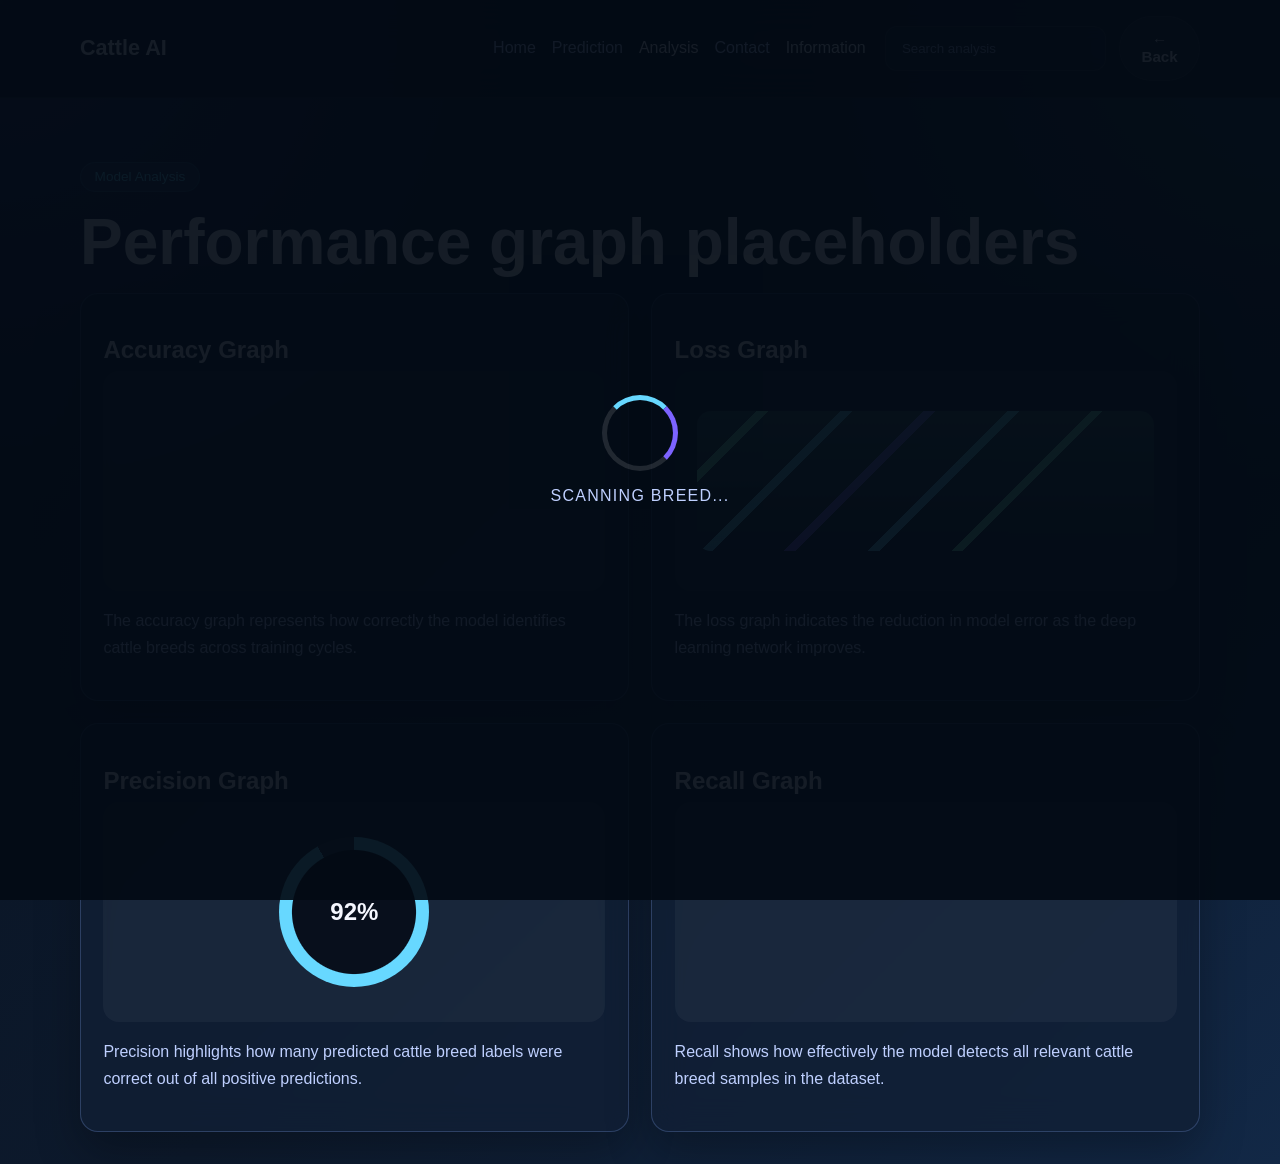
==== analysis.html @ d4cf24c9 "Add files via upload" ====
<!doctype html>
<html lang="en">
  <head>
    <meta charset="UTF-8" />
    <meta name="viewport" content="width=device-width, initial-scale=1.0" />
    <title>Analysis | Cattle AI</title>
    <meta name="description" content="Project analysis graphs for cattle breed identification model performance." />
    <link rel="stylesheet" href="style.css" />
  </head>
  <body data-page="analysis">
    <div class="site-loader" id="pageLoader" aria-hidden="true">
      <div class="loader-core"></div>
      <p>Scanning Breed...</p>
    </div>

    <header class="site-header">
      <nav class="navbar container">
        <a class="logo" href="index.html">Cattle AI</a>
        <button class="menu-toggle" id="menuToggle" aria-label="Toggle navigation">☰</button>
        <div class="nav-panel" id="navPanel">
          <ul class="nav-links">
            <li><a href="index.html">Home</a></li>
            <li><a href="prediction.html">Prediction</a></li>
            <li><a class="active" href="analysis.html">Analysis</a></li>
            <li><a href="contact.html">Contact</a></li>
            <li><a class="active" href="information.html">Information</a></li>
          </ul>
          <div class="nav-actions">
            <input type="search" class="search-input" placeholder="Search analysis" aria-label="Search" />
            <button class="back-button" type="button" onclick="goBackHome()">← Back</button>
          </div>
        </div>
      </nav>
    </header>

    <main class="page-shell container">
      <div class="section-heading page-header">
        <span class="section-tag">Model Analysis</span>
        <h1>Performance graph placeholders</h1>
      </div>

      <section class="graph-grid">
        <article class="graph-card glass-panel">
          <h2>Accuracy Graph</h2>
          <div class="graph-placeholder bars accuracy-bars">
            <span></span><span></span><span></span><span></span><span></span>
          </div>
          <p>The accuracy graph represents how correctly the model identifies cattle breeds across training cycles.</p>
        </article>

        <article class="graph-card glass-panel">
          <h2>Loss Graph</h2>
          <div class="graph-placeholder line-chart">
            <div class="line-wave"></div>
          </div>
          <p>The loss graph indicates the reduction in model error as the deep learning network improves.</p>
        </article>

        <article class="graph-card glass-panel">
          <h2>Precision Graph</h2>
          <div class="graph-placeholder circular-chart">
            <div class="chart-ring">92%</div>
          </div>
          <p>Precision highlights how many predicted cattle breed labels were correct out of all positive predictions.</p>
        </article>

        <article class="graph-card glass-panel">
          <h2>Recall Graph</h2>
          <div class="graph-placeholder bars recall-bars">
            <span></span><span></span><span></span><span></span><span></span>
          </div>
          <p>Recall shows how effectively the model detects all relevant cattle breed samples in the dataset.</p>
        </article>
      </section>
    </main>

    <script src="script.js"></script>
  </body>
</html>
---- style.css ----
/*
  Global styles for the AI-Based Cattle Breed Identification System.
  The theme uses a dark gradient background with glass-like cards.
*/
:root {
  --bg-main: #07111f;
  --bg-secondary: #0d1a2d;
  --panel: rgba(17, 31, 53, 0.78);
  --panel-strong: rgba(12, 23, 40, 0.92);
  --border: rgba(138, 177, 255, 0.24);
  --text-main: #f5f7ff;
  --text-soft: #bfd0ff;
  --text-muted: #91a3cb;
  --accent: #67d8ff;
  --accent-strong: #7c63ff;
  --accent-warm: #7df0c3;
  --danger: #ff8a80;
  --shadow: 0 20px 45px rgba(0, 0, 0, 0.28);
  --radius: 18px;
  --transition: 0.3s ease;
}

* {
  box-sizing: border-box;
}

html {
  scroll-behavior: smooth;
}

body {
  margin: 0;
  font-family: Arial, Helvetica, sans-serif;
  color: var(--text-main);
  background:
    radial-gradient(circle at top left, rgba(124, 99, 255, 0.28), transparent 30%),
    radial-gradient(circle at top right, rgba(103, 216, 255, 0.18), transparent 28%),
    linear-gradient(135deg, var(--bg-main), var(--bg-secondary) 55%, #122846 100%);
  min-height: 100vh;
}

img,
video,
canvas {
  max-width: 100%;
  display: block;
}

canvas {
  width: 100%;
  border-radius: 14px;
}

body.loader-active {
  overflow: hidden;
}

.container {
  width: min(1120px, calc(100% - 2rem));
  margin: 0 auto;
}

.site-loader {
  position: fixed;
  inset: 0;
  background: rgba(3, 10, 20, 0.92);
  display: flex;
  flex-direction: column;
  align-items: center;
  justify-content: center;
  gap: 1rem;
  z-index: 9999;
  opacity: 1;
  visibility: visible;
  transition: opacity 0.4s ease, visibility 0.4s ease;
}

.site-loader.hide {
  opacity: 0;
  visibility: hidden;
}

.loader-core {
  width: 76px;
  height: 76px;
  border-radius: 50%;
  border: 5px solid rgba(255, 255, 255, 0.12);
  border-top-color: var(--accent);
  border-right-color: var(--accent-strong);
  animation: spin 0.9s linear infinite;
}

.site-loader p {
  margin: 0;
  letter-spacing: 0.08em;
  text-transform: uppercase;
  color: var(--text-soft);
}

@keyframes spin {
  to {
    transform: rotate(360deg);
  }
}

.site-header {
  position: sticky;
  top: 0;
  z-index: 1000;
  backdrop-filter: blur(18px);
  background: rgba(6, 13, 25, 0.72);
  border-bottom: 1px solid rgba(255, 255, 255, 0.06);
}

.navbar {
  display: flex;
  align-items: center;
  justify-content: space-between;
  gap: 1rem;
  padding: 1rem 0;
}

.logo {
  font-size: 1.35rem;
  font-weight: 700;
  color: var(--text-main);
  text-decoration: none;
}

.nav-panel {
  display: flex;
  align-items: center;
  gap: 1.2rem;
}

.nav-links {
  display: flex;
  align-items: center;
  gap: 1rem;
  list-style: none;
  padding: 0;
  margin: 0;
}

.nav-links a,
.footer-link {
  color: var(--text-soft);
  text-decoration: none;
  transition: color var(--transition);
}

.nav-links a:hover,
.nav-links a.active,
.footer-link:hover {
  color: var(--text-main);
}

.nav-actions {
  display: flex;
  align-items: center;
  gap: 0.8rem;
}

.search-input,
.contact-form input,
.contact-form textarea {
  width: 100%;
  padding: 0.9rem 1rem;
  border-radius: 12px;
  border: 1px solid rgba(255, 255, 255, 0.08);
  background: rgba(255, 255, 255, 0.04);
  color: var(--text-main);
  outline: none;
}

.search-input {
  min-width: 180px;
}

.search-input::placeholder,
.contact-form input::placeholder,
.contact-form textarea::placeholder {
  color: var(--text-muted);
}

.back-button,
.primary-button,
.secondary-button,
.ghost-button,
.button-element {
  border: none;
  border-radius: 999px;
  padding: 0.9rem 1.3rem;
  font-size: 0.95rem;
  font-weight: 600;
  cursor: pointer;
  transition: transform var(--transition), box-shadow var(--transition), background var(--transition), color var(--transition);
  text-decoration: none;
  display: inline-flex;
  align-items: center;
  justify-content: center;
  gap: 0.5rem;
}

.back-button,
.secondary-button,
.ghost-button {
  background: rgba(255, 255, 255, 0.06);
  color: var(--text-main);
  border: 1px solid rgba(255, 255, 255, 0.08);
}

.primary-button {
  color: var(--text-main);
  background: linear-gradient(135deg, var(--accent-strong), var(--accent));
  box-shadow: 0 16px 34px rgba(104, 112, 255, 0.26);
}

.ghost-button {
  color: var(--danger);
}

.back-button:hover,
.primary-button:hover,
.secondary-button:hover,
.ghost-button:hover,
.button-element:hover,
.action-card:hover,
.feature-card:hover,
.graph-card:hover,
.hero-card:hover {
  transform: translateY(-4px);
  box-shadow: var(--shadow);
}

.menu-toggle {
  display: none;
  border: 1px solid rgba(255, 255, 255, 0.08);
  background: rgba(255, 255, 255, 0.04);
  color: var(--text-main);
  border-radius: 12px;
  padding: 0.7rem 0.9rem;
  cursor: pointer;
}

.hero-section,
.page-shell {
  padding: 4rem 0 2rem;
}

.hero-grid {
  display: grid;
  grid-template-columns: 1.2fr 1fr;
  gap: 2rem;
  align-items: center;
  min-height: calc(100vh - 120px);
}

.eyebrow,
.section-tag,
.status-pill {
  display: inline-flex;
  align-items: center;
  padding: 0.4rem 0.85rem;
  border-radius: 999px;
  background: rgba(103, 216, 255, 0.12);
  border: 1px solid rgba(103, 216, 255, 0.18);
  color: var(--accent);
  font-size: 0.85rem;
  margin-bottom: 1rem;
}

.hero-copy h1,
.page-header h1 {
  font-size: clamp(2.3rem, 5vw, 4.2rem);
  line-height: 1.08;
  margin: 0 0 1rem;
}

.hero-text,
.section-copy,
.hero-card p,
.feature-card p,
.action-card p,
.graph-card p,
.contact-info-panel p,
.result-note,
.footer-layout p {
  color: var(--text-soft);
  line-height: 1.7;
}

.hero-visual {
  position: relative;
}

.hero-card,
.glass-panel,
.feature-card,
.action-card,
.graph-card,
.result-card,
.contact-info-panel,
.contact-form-panel {
  background: var(--panel);
  border: 1px solid var(--border);
  box-shadow: var(--shadow);
  border-radius: var(--radius);
  backdrop-filter: blur(16px);
}

.hero-card {
  padding: 2rem;
}

.hero-stats {
  display: grid;
  gap: 1rem;
  margin-top: 1.5rem;
}

.hero-stats article,
.feature-card,
.graph-card,
.action-card {
  padding: 1.4rem;
}

.hero-stats strong,
.result-breed,
.graph-card h2,
.feature-card h3,
.action-card h2,
.contact-info-panel h2,
.contact-info-panel h3 {
  display: block;
  margin-bottom: 0.45rem;
}

.info-section,
.features-section {
  padding-bottom: 2rem;
}

.section-heading h2 {
  font-size: clamp(1.8rem, 3vw, 2.6rem);
  margin: 0 0 0.8rem;
}

.feature-grid,
.graph-grid {
  display: grid;
  grid-template-columns: repeat(2, minmax(0, 1fr));
  gap: 1.4rem;
}

.horizontal-grid {
  display: grid;
  gap: 1.4rem;
}

.action-card {
  text-decoration: none;
  color: inherit;
}

.tool-layout,
.result-card,
.contact-form-panel,
.contact-info-panel {
  padding: 1.5rem;
}

.tool-layout {
  display: grid;
  gap: 1.5rem;
}

.tool-actions {
  display: flex;
  flex-wrap: wrap;
  gap: 0.9rem;
}

.file-label {
  position: relative;
  overflow: hidden;
}

.media-grid {
  display: grid;
  grid-template-columns: repeat(2, minmax(0, 1fr));
  gap: 1rem;
}

.preview-box {
  min-height: 300px;
  border-radius: 18px;
  border: 1px dashed rgba(255, 255, 255, 0.15);
  background: var(--panel-strong);
  display: flex;
  align-items: center;
  justify-content: center;
  position: relative;
  overflow: hidden;
}

.preview-box img,
.preview-box video,
.preview-box canvas {
  width: 100%;
  height: 100%;
  object-fit: cover;
}

.placeholder-text {
  position: absolute;
  color: var(--text-muted);
  text-align: center;
  padding: 1rem;
}

.result-card {
  margin-top: 1.5rem;
}

.result-card h2 {
  margin-top: 0;
}

.result-breed {
  font-size: clamp(2rem, 4vw, 3rem);
  font-weight: 700;
}

.result-accuracy {
  font-size: 1.1rem;
  color: var(--accent-warm);
}

.graph-placeholder {
  min-height: 220px;
  border-radius: 16px;
  background: rgba(255, 255, 255, 0.04);
  display: flex;
  align-items: flex-end;
  justify-content: center;
  gap: 0.8rem;
  padding: 1.4rem;
  margin-bottom: 1rem;
}

.bars span {
  width: 36px;
  border-radius: 999px 999px 0 0;
  background: linear-gradient(180deg, var(--accent), var(--accent-strong));
}

.accuracy-bars span:nth-child(1) { height: 45%; }
.accuracy-bars span:nth-child(2) { height: 62%; }
.accuracy-bars span:nth-child(3) { height: 78%; }
.accuracy-bars span:nth-child(4) { height: 88%; }
.accuracy-bars span:nth-child(5) { height: 95%; }
.recall-bars span:nth-child(1) { height: 42%; }
.recall-bars span:nth-child(2) { height: 58%; }
.recall-bars span:nth-child(3) { height: 67%; }
.recall-bars span:nth-child(4) { height: 76%; }
.recall-bars span:nth-child(5) { height: 84%; }

.line-chart {
  align-items: center;
}

.line-wave {
  width: 100%;
  height: 140px;
  border-radius: 14px;
  background:
    linear-gradient(180deg, rgba(125, 240, 195, 0.25), rgba(125, 240, 195, 0)),
    linear-gradient(135deg, transparent 0 10%, rgba(125, 240, 195, 0.9) 10% 12%, transparent 12% 24%, rgba(103, 216, 255, 0.9) 24% 26%, transparent 26% 38%, rgba(124, 99, 255, 0.9) 38% 40%, transparent 40% 52%, rgba(103, 216, 255, 0.95) 52% 54%, transparent 54% 66%, rgba(125, 240, 195, 0.95) 66% 68%, transparent 68% 100%);
}

.circular-chart {
  align-items: center;
}

.chart-ring {
  width: 150px;
  height: 150px;
  border-radius: 50%;
  display: grid;
  place-items: center;
  font-size: 1.5rem;
  font-weight: 700;
  color: var(--text-main);
  background: radial-gradient(circle, rgba(8, 15, 28, 1) 58%, transparent 59%), conic-gradient(var(--accent) 0 331deg, rgba(255, 255, 255, 0.08) 331deg 360deg);
}

.contact-layout {
  display: grid;
  grid-template-columns: 1.2fr 0.8fr;
  gap: 1.4rem;
}

.contact-form {
  display: grid;
  gap: 1rem;
}

.contact-form label {
  display: grid;
  gap: 0.5rem;
  color: var(--text-soft);
}

.form-status {
  min-height: 24px;
  color: var(--accent-warm);
}

.site-footer {
  padding: 1rem 0 2rem;
}

.footer-layout {
  display: flex;
  justify-content: space-between;
  gap: 1rem;
  padding-top: 1rem;
  border-top: 1px solid rgba(255, 255, 255, 0.08);
}

.hidden-media {
  opacity: 0;
}

@media (max-width: 920px) {
  .hero-grid,
  .media-grid,
  .graph-grid,
  .contact-layout {
    grid-template-columns: 1fr;
  }

  .nav-panel {
    position: absolute;
    top: calc(100% + 0.75rem);
    left: 1rem;
    right: 1rem;
    padding: 1rem;
    border-radius: 18px;
    background: rgba(7, 15, 28, 0.96);
    border: 1px solid rgba(255, 255, 255, 0.08);
    display: none;
    flex-direction: column;
    align-items: stretch;
  }

  .nav-panel.open {
    display: flex;
  }

  .nav-links,
  .nav-actions,
  .footer-layout {
    flex-direction: column;
    align-items: stretch;
  }

  .menu-toggle {
    display: inline-flex;
  }

  .search-input {
    min-width: 100%;
  }

  .hero-section,
  .page-shell {
    padding-top: 2rem;
  }

  .hero-grid {
    min-height: auto;
  }
}

@media (max-width: 640px) {
  .container {
    width: min(100% - 1rem, 1120px);
  }

  .preview-box {
    min-height: 240px;
  }

  .tool-actions {
    flex-direction: column;
  }

  .primary-button,
  .secondary-button,
  .ghost-button,
  .button-element,
  .back-button {
    width: 100%;
  }
}
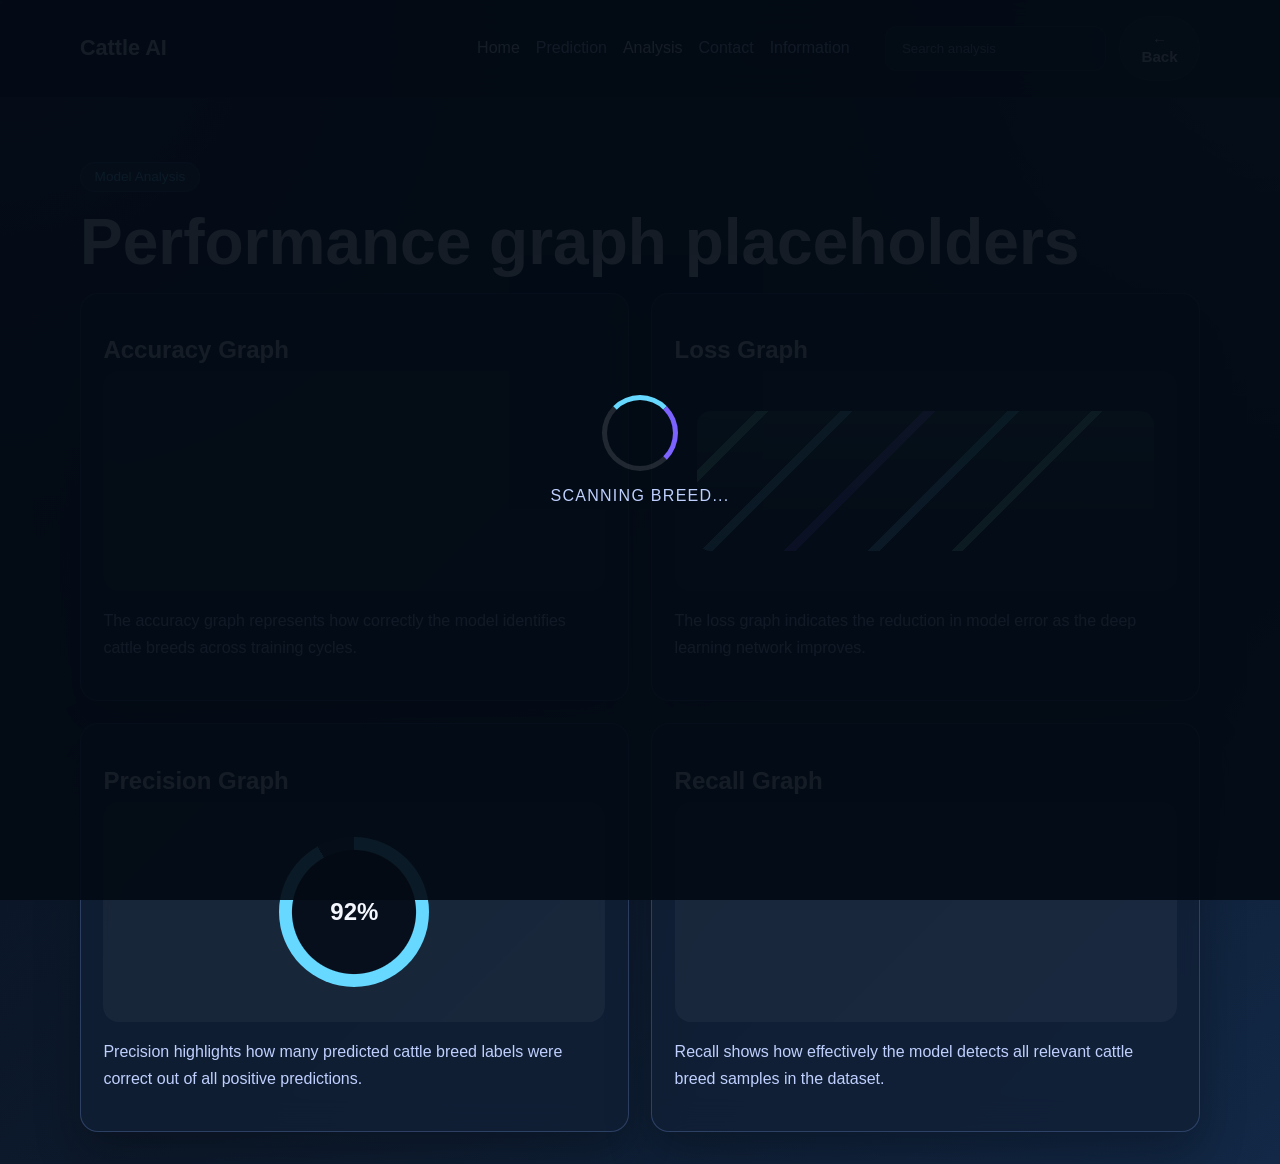
==== commit 76efb8f5: "Add Google Translate integration to analysis.html" ====
--- a/analysis.html
+++ b/analysis.html
@@ -7,11 +7,43 @@
     <meta name="description" content="Project analysis graphs for cattle breed identification model performance." />
     <link rel="stylesheet" href="style.css" />
   </head>
+
+<script type="text/javascript">
+    function googleTranslateElementInit() {
+        new google.translate.TranslateElement(
+            {
+                pageLanguage: 'en',
+                includedLanguages: 'en,hi,mr,gu,kn,ta,te,bn',
+                layout: google.translate.TranslateElement.InlineLayout.SIMPLE
+            },
+            'google_translate_element'
+        );
+    }
+</script>
+
+<script
+    type="text/javascript"
+    src="https://translate.google.com/translate_a/element.js?cb=googleTranslateElementInit">
+</script>
+
   <body data-page="analysis">
     <div class="site-loader" id="pageLoader" aria-hidden="true">
       <div class="loader-core"></div>
       <p>Scanning Breed...</p>
     </div>
+
+    <script type="text/javascript">
+    function googleTranslateElementInit() {
+        new google.translate.TranslateElement(
+            {
+                pageLanguage: 'en',
+                includedLanguages: 'en,hi,mr,gu,kn,ta,te,bn',
+                layout: google.translate.TranslateElement.InlineLayout.SIMPLE
+            },
+            'google_translate_element'
+        );
+    }
+</script>
 
     <header class="site-header">
       <nav class="navbar container">
@@ -19,11 +51,12 @@
         <button class="menu-toggle" id="menuToggle" aria-label="Toggle navigation">☰</button>
         <div class="nav-panel" id="navPanel">
           <ul class="nav-links">
-            <li><a href="index.html">Home</a></li>
+            <li><a class="active" href="/">Home</a></li>
             <li><a href="prediction.html">Prediction</a></li>
             <li><a class="active" href="analysis.html">Analysis</a></li>
             <li><a href="contact.html">Contact</a></li>
-            <li><a class="active" href="information.html">Information</a></li>
+            <li><a href="information.html">Information</a></li>
+            <div id="google_translate_element"></div>
           </ul>
           <div class="nav-actions">
             <input type="search" class="search-input" placeholder="Search analysis" aria-label="Search" />
